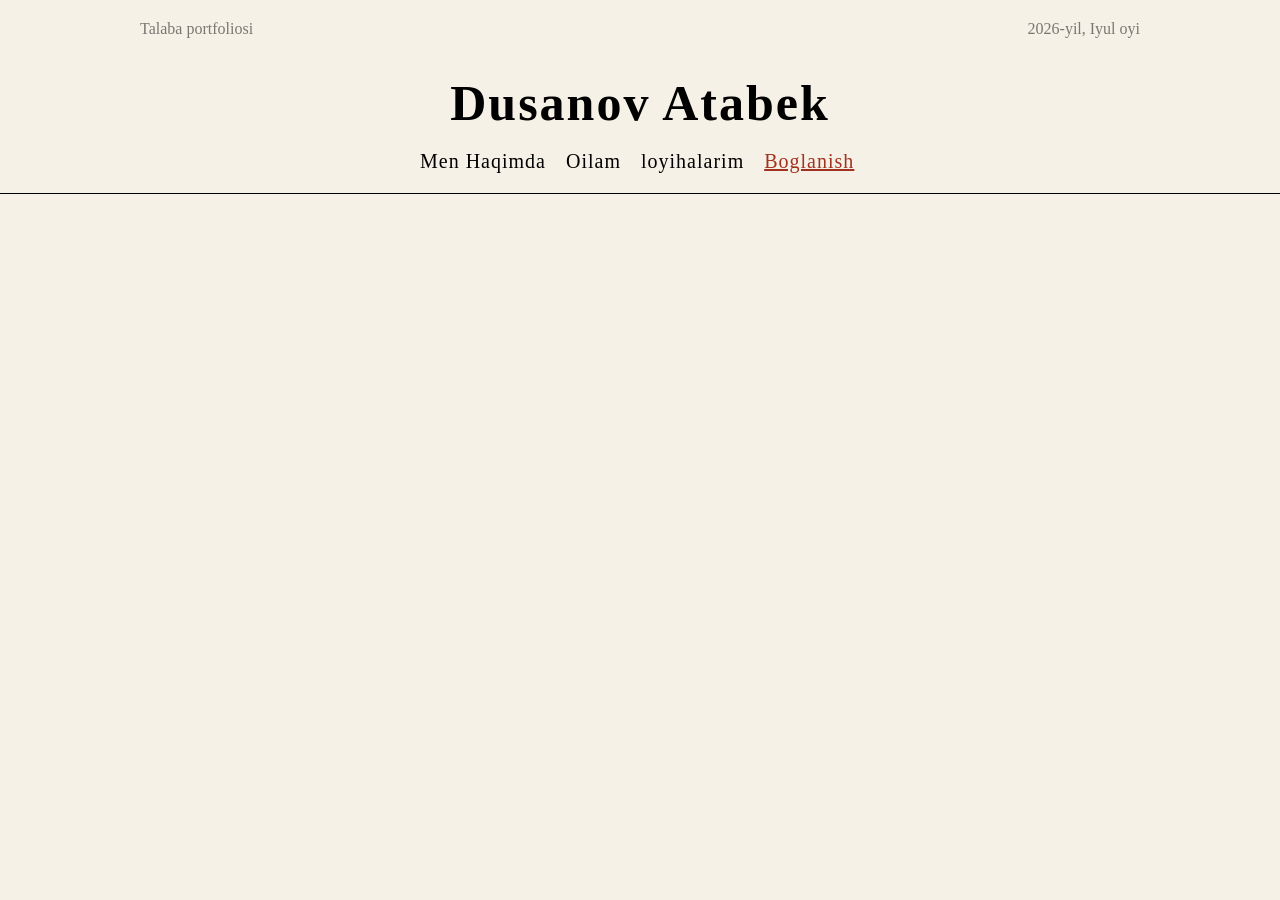
==== boglanish.html @ fbdca371 "mine" ====
<!doctype html>
<html lang="en">
  <head>
    <meta charset="UTF-8" />
    <meta name="viewport" content="width=device-width, initial-scale=1.0" />
    <title>Document</title>
  </head>
  <link rel="stylesheet" href="boglanish.css" />
  <body>
    <header>
      <section class="container">
        <div class="a-wrapper">
          <div>
            <p class="p">Talaba portfoliosi</p>
          </div>
          <div>
            <p class="p">2026-yil, Iyul oyi</p>
          </div>
        </div>
        <br />
        <br />
        <center>
          <div>
            <h1 class="h-a">Dusanov Atabek</h1>
          </div>
        </center>
        <br />
        <center>
          <div>
            <nav>
              <ul class="ul">
                <a href="index.html" class="a">
                  <li class="li">Men Haqimda</li></a
                >
                <a href="oila.html" class="a"><li class="li">Oilam</li></a>
                <a href="loyiha.html" class="a"
                  ><li class="li">loyihalarim</li></a
                >
                <a href="boglanish.html" class="b"
                  ><li class="li">Boglanish</li></a
                >
              </ul>
            </nav>
          </div>
        </center>
      </section>
    </header>
  </body>
</html>
---- boglanish.css ----
*{
  margin: 0;
  padding: 0;
  box-sizing: border-box;
}
body{
  background-color: #f6f1e7;
}
header {
  border-block-end: 1px #000 double;
}
.container {
  width: 1000px;
  margin: 20px auto;
}
.a-wrapper {
  display: flex;
  justify-content: space-between;
}
.p {
  opacity: 0.5;
}
.li {
  list-style: none;
  font-size: 20px;
  letter-spacing: 1px;
}
.li:hover {
  cursor: pointer;
  color: #a3311f;;
  text-decoration: underline;
}
.ul {
  display: flex;
  margin-left: 280px;
  gap: 20px;
}
.a {
  text-decoration: none;
  color: black;
}
.b {
  color: #a3311f;
  text-decoration: underline;
  cursor: pointer;
}
.h-a {
  font-size: 50px;
  letter-spacing: 2px;
}
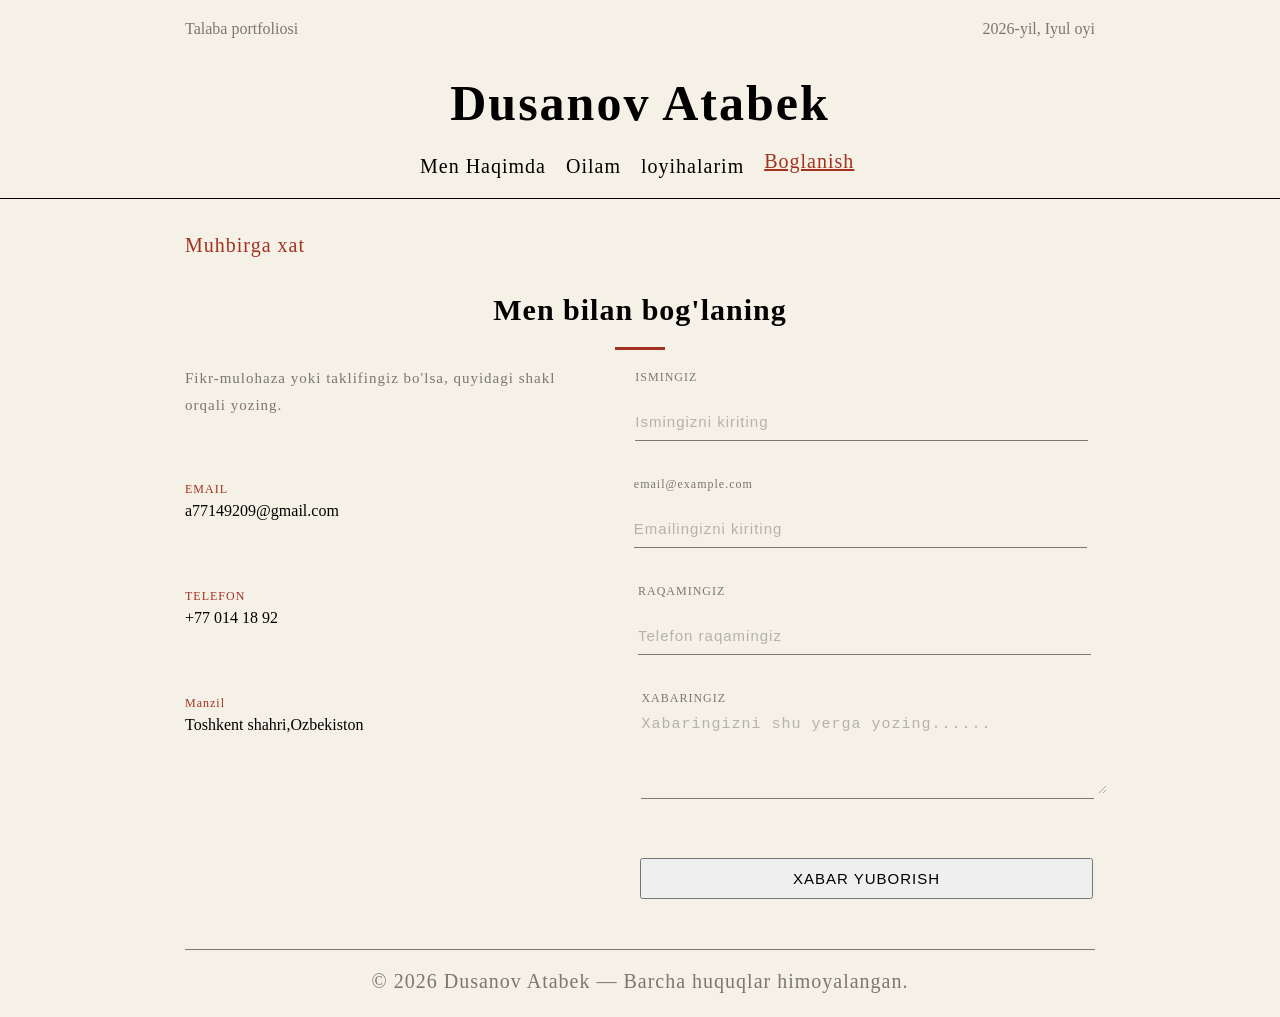
==== commit 458661db: "portfoliya" ====
--- a/boglanish.html
+++ b/boglanish.html
@@ -45,5 +45,111 @@
         </center>
       </section>
     </header>
+    <section class="container">
+      <div class="c-wrapper">
+        <p class="h-b p-a">Muhbirga xat</p>
+      </div>
+      <br /><br />
+      <center>
+        <div><h1 class="h-e c-b">Men bilan bog'laning</h1></div>
+        <div class="h-s"></div>
+      </center>
+    </section>
+    <section class="container d">
+      <div class="wrapper">
+        <div class="opacity nam">
+          Fikr-mulohaza yoki taklifingiz bo'lsa, quyidagi shakl <br />
+          <div class="o nam">orqali yozing.</div>
+        </div>
+        <div class="c width">
+          <form>
+            <label class="opacity"
+              ><p class="name">ISMINGIZ</p>
+              <br />
+              <input
+                type="text"
+                placeholder="Ismingizni kiriting"
+                class="in width"
+              />
+            </label>
+          </form>
+        </div>
+      </div>
+      <br />
+      <br />
+      <div class="wrappers">
+        <div>
+          <p class="p-a name a">EMAIL</p>
+          <div><p class="a">a77149209@gmail.com</p></div>
+        </div>
+        <div class="c width">
+          <form>
+            <label class="opacity"
+              ><p class="name">email@example.com</p>
+              <br />
+              <input
+                type="email"
+                placeholder="Emailingizni kiriting"
+                class="in width"
+              />
+            </label>
+          </form>
+        </div>
+      </div>
+      <br />
+      <br />
+      <div class="wrappera">
+        <div>
+          <p class="p-a name a">TELEFON</p>
+          <div><p class="a">+77 014 18 92</p></div>
+        </div>
+        <div class="c width">
+          <form>
+            <label class="opacity"
+              ><p class="name">RAQAMINGIZ</p>
+              <br />
+              <input
+                type="number"
+                placeholder="Telefon raqamingiz"
+                class="in width"
+              />
+            </label>
+          </form>
+        </div>
+      </div>
+      <br />
+      <br />
+      <div class="wrapperc">
+        <div>
+          <p class="p-a name a">Manzil</p>
+          <div><p class="a">Toshkent shahri,Ozbekiston</p></div>
+        </div>
+        <div class="c width">
+          <form>
+            <label class="opacity"
+              ><p class="name">XABARINGIZ</p>
+              <textarea
+                class="in"
+                placeholder="Xabaringizni shu yerga yozing......"
+                cols="50"
+                rows="4"
+              ></textarea>
+            </label>
+          </form>
+        </div>
+      </div>
+      <br />
+      <br />
+      <button class="btn width">XABAR YUBORISH</button>
+    </section>
+    <footer class="container">
+      <center>
+        <div>
+          <p class="h-b opacity">
+            © 2026 Dusanov Atabek — Barcha huquqlar himoyalangan.
+          </p>
+        </div>
+      </center>
+    </footer>
   </body>
 </html>
--- a/boglanish.css
+++ b/boglanish.css
@@ -10,7 +10,7 @@
   border-block-end: 1px #000 double;
 }
 .container {
-  width: 1000px;
+  width: 910px;
   margin: 20px auto;
 }
 .a-wrapper {
@@ -32,7 +32,7 @@
 }
 .ul {
   display: flex;
-  margin-left: 280px;
+  margin-left: 235px;
   gap: 20px;
 }
 .a {
@@ -47,4 +47,103 @@
 .h-a {
   font-size: 50px;
   letter-spacing: 2px;
+}
+
+/* next section */
+
+.c-wrapper {
+  margin-top: 35px;
+}
+.c-b{
+  color: #000;
+}
+.p-a{
+  color: #a3311f;
+}
+.h-s{
+  width: 50px;
+  padding-block-end: 20px;
+  border-bottom: 3px #a3311f solid;
+}
+.h-b{
+  font-size: 20px;
+  letter-spacing: 1px;
+}
+.h-e{
+  font-size: 30px;
+  letter-spacing: 1px;
+}
+.list{
+  margin-left: 28px;
+  color: #a3311f;
+}
+.h-b{
+  font-size: 20px;
+  letter-spacing: 1px;
+}
+.wrapper{
+  display: flex;
+  gap: 80px;
+}
+.in{
+  border: none;
+  background-color: #f6f1e7;
+  font-size: 15px;
+  letter-spacing: 1px;
+  padding-block: 10px;
+}
+.in:hover{
+  border: none;
+  color: #000;
+}
+.c{
+  border-block-end: solid 1px rgba(0, 0, 0, 0.5);
+}
+.opacity{
+  opacity: .5;
+}
+.d{
+  padding-block-end: 50px;
+  border-block-end: solid 1px rgba(0, 0, 0, 0.5);
+}
+.name{
+  font-size: 12px;
+  letter-spacing: 1px;
+}
+.o{
+  margin-top: 10px;
+}
+.nam{
+  font-size: 15px;
+  letter-spacing: 1px;
+}
+.a{
+  margin-top: 5px;
+}
+.wrappers{
+  gap: 295px;
+  display: flex;
+}
+.width{
+  width: 453px;
+}
+.wrappera{
+  display: flex;
+  gap: 360px;
+}
+.btn {
+  margin-top: 23px;
+  padding-inline: 22px;
+  padding-block: 10px;
+  letter-spacing: 1px;
+  font-size: 15px;
+  margin-left: 455px;
+}
+.btn:hover{
+  background-color: #000;
+  color: #ffffff;
+}
+.wrapperc{
+  gap: 278px;
+  display: flex;
 }
